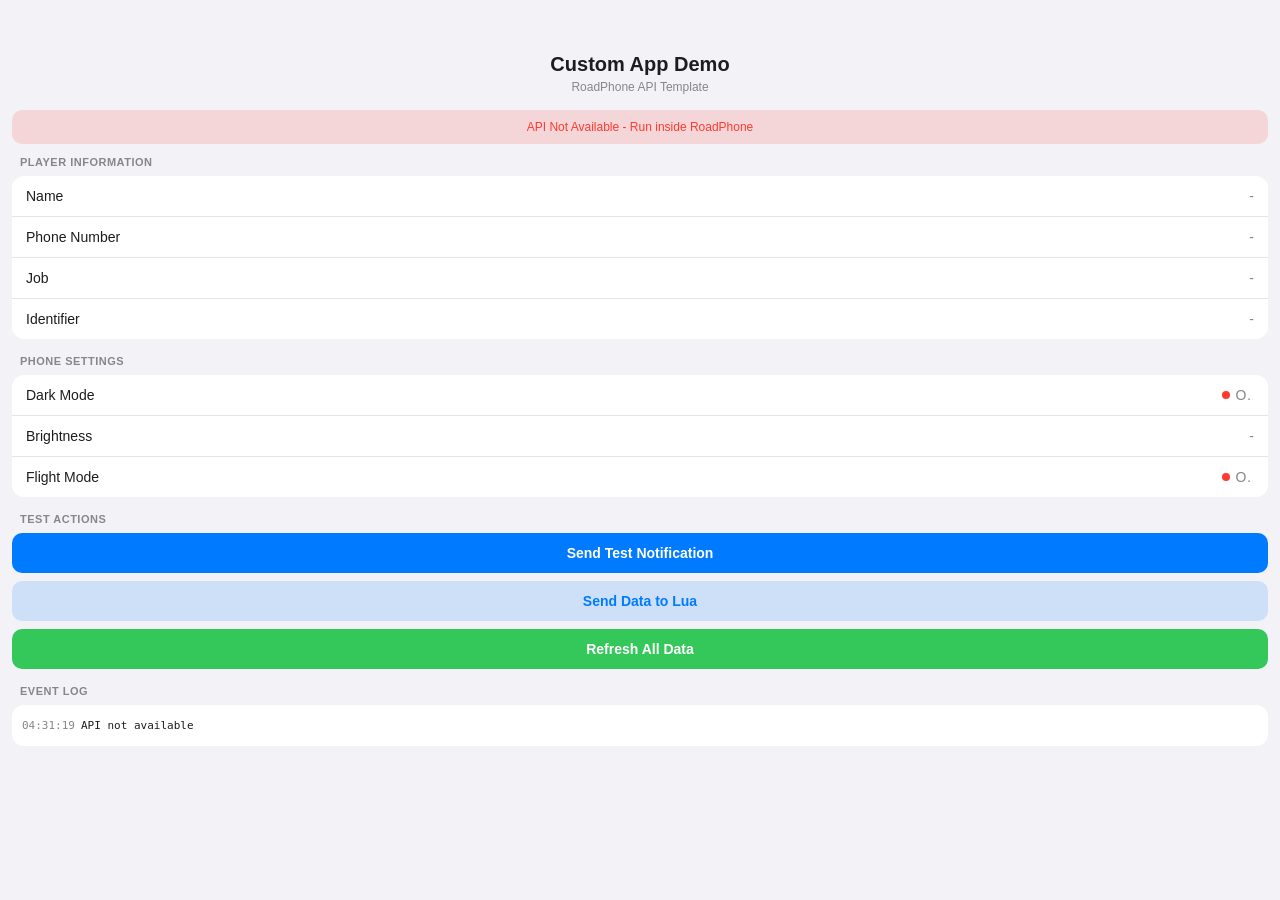
==== html/index.html @ e62fda4e "new version" ====
<!DOCTYPE html>
<html>
<head>
  <meta charset="UTF-8">
  <meta name="viewport" content="width=device-width, initial-scale=1.0, user-scalable=no">
  <title>RoadPhone Custom App Demo</title>
  <style>
    * {
      margin: 0;
      padding: 0;
      box-sizing: border-box;
    }

    html, body {
      width: 100%;
      height: 100%;
      overflow: hidden;
    }

    /* Hide scrollbar but keep scrolling */
    ::-webkit-scrollbar {
      display: none;
    }

    * {
      -ms-overflow-style: none;
      scrollbar-width: none;
    }

    body {
      font-family: -apple-system, BlinkMacSystemFont, 'SF Pro', 'Segoe UI', sans-serif;
      transition: background-color 0.3s, color 0.3s;
      font-size: 14px;
    }

    body.dark {
      background-color: #000000;
      color: #ffffff;
    }

    body.light {
      background-color: #f2f2f7;
      color: #1d1d1f;
    }

    .app-container {
      width: 100%;
      height: 100%;
      padding: 12px;
      padding-top: 45px;
      overflow-y: auto;
    }

    /* Header */
    .header {
      text-align: center;
      padding: 8px 0 16px;
    }

    .header-title {
      font-size: 20px;
      font-weight: 700;
    }

    .header-subtitle {
      font-size: 12px;
      color: #86868b;
      margin-top: 4px;
    }

    /* Section */
    .section {
      margin-bottom: 16px;
    }

    .section-title {
      font-size: 11px;
      font-weight: 600;
      color: #86868b;
      text-transform: uppercase;
      letter-spacing: 0.5px;
      margin-bottom: 8px;
      padding-left: 8px;
    }

    /* Card Group */
    .card-group {
      border-radius: 12px;
      overflow: hidden;
    }

    body.light .card-group {
      background: #ffffff;
    }

    body.dark .card-group {
      background: rgba(255, 255, 255, 0.08);
    }

    /* Card */
    .card {
      padding: 12px 14px;
      display: flex;
      justify-content: space-between;
      align-items: center;
    }

    .card:not(:last-child) {
      border-bottom: 0.5px solid rgba(0, 0, 0, 0.1);
    }

    body.dark .card:not(:last-child) {
      border-bottom-color: rgba(255, 255, 255, 0.1);
    }

    .card-label {
      font-size: 14px;
      font-weight: 500;
    }

    .card-value {
      font-size: 14px;
      color: #86868b;
      text-align: right;
      max-width: 55%;
      overflow: hidden;
      text-overflow: ellipsis;
      white-space: nowrap;
    }

    /* Status Indicator */
    .status-indicator {
      display: flex;
      align-items: center;
      gap: 6px;
    }

    .status-dot {
      width: 8px;
      height: 8px;
      border-radius: 50%;
    }

    .status-dot.active {
      background: #34c759;
    }

    .status-dot.inactive {
      background: #ff3b30;
    }

    /* Button */
    .button {
      width: 100%;
      padding: 12px;
      border: none;
      border-radius: 10px;
      font-size: 14px;
      font-weight: 600;
      font-family: inherit;
      cursor: pointer;
      transition: transform 0.1s, opacity 0.1s;
    }

    .button:active {
      transform: scale(0.98);
      opacity: 0.8;
    }

    .button-primary {
      background: #007aff;
      color: #ffffff;
    }

    body.dark .button-primary {
      background: #0a84ff;
    }

    .button-secondary {
      background: rgba(0, 122, 255, 0.15);
      color: #007aff;
    }

    body.dark .button-secondary {
      background: rgba(10, 132, 255, 0.2);
      color: #0a84ff;
    }

    .button-success {
      background: #34c759;
      color: #ffffff;
    }

    body.dark .button-success {
      background: #30d158;
    }

    .button-group {
      display: flex;
      flex-direction: column;
      gap: 8px;
    }

    /* Event Log */
    .event-log {
      border-radius: 12px;
      padding: 10px;
      font-family: 'SF Mono', 'Menlo', monospace;
      font-size: 11px;
      max-height: 120px;
      overflow-y: auto;
    }

    body.light .event-log {
      background: #ffffff;
    }

    body.dark .event-log {
      background: rgba(255, 255, 255, 0.08);
    }

    .event-log-item {
      padding: 4px 0;
      border-bottom: 0.5px solid rgba(128, 128, 128, 0.2);
    }

    .event-log-item:last-child {
      border-bottom: none;
    }

    .event-log-time {
      color: #86868b;
      margin-right: 6px;
    }

    .event-log-empty {
      color: #86868b;
      text-align: center;
      padding: 10px;
    }

    /* API Status Banner */
    .api-banner {
      padding: 10px;
      border-radius: 10px;
      text-align: center;
      font-size: 12px;
      font-weight: 500;
      margin-bottom: 12px;
    }

    .api-banner.connected {
      background: rgba(52, 199, 89, 0.15);
      color: #34c759;
    }

    .api-banner.disconnected {
      background: rgba(255, 59, 48, 0.15);
      color: #ff3b30;
    }

    body.dark .api-banner.connected {
      background: rgba(48, 209, 88, 0.2);
      color: #30d158;
    }

    body.dark .api-banner.disconnected {
      background: rgba(255, 69, 58, 0.2);
      color: #ff453a;
    }
  </style>
</head>
<body class="light">
  <div class="app-container">
    <!-- Header -->
    <div class="header">
      <div class="header-title">Custom App Demo</div>
      <div class="header-subtitle">RoadPhone API Template</div>
    </div>

    <!-- API Status -->
    <div class="api-banner disconnected" id="apiBanner">
      API Not Available
    </div>

    <!-- Player Info Section -->
    <div class="section">
      <div class="section-title">Player Information</div>
      <div class="card-group">
        <div class="card">
          <span class="card-label">Name</span>
          <span class="card-value" id="playerName">-</span>
        </div>
        <div class="card">
          <span class="card-label">Phone Number</span>
          <span class="card-value" id="phoneNumber">-</span>
        </div>
        <div class="card">
          <span class="card-label">Job</span>
          <span class="card-value" id="job">-</span>
        </div>
        <div class="card">
          <span class="card-label">Identifier</span>
          <span class="card-value" id="identifier">-</span>
        </div>
      </div>
    </div>

    <!-- Settings Section -->
    <div class="section">
      <div class="section-title">Phone Settings</div>
      <div class="card-group">
        <div class="card">
          <span class="card-label">Dark Mode</span>
          <div class="status-indicator">
            <span class="status-dot inactive" id="darkModeDot"></span>
            <span class="card-value" id="darkMode">Off</span>
          </div>
        </div>
        <div class="card">
          <span class="card-label">Brightness</span>
          <span class="card-value" id="brightness">-</span>
        </div>
        <div class="card">
          <span class="card-label">Flight Mode</span>
          <div class="status-indicator">
            <span class="status-dot inactive" id="flightModeDot"></span>
            <span class="card-value" id="flightMode">Off</span>
          </div>
        </div>
      </div>
    </div>

    <!-- Actions Section -->
    <div class="section">
      <div class="section-title">Test Actions</div>
      <div class="button-group">
        <button class="button button-primary" onclick="sendNotification()">
          Send Test Notification
        </button>
        <button class="button button-secondary" onclick="postToLua()">
          Send Data to Lua
        </button>
        <button class="button button-success" onclick="refreshData()">
          Refresh All Data
        </button>
      </div>
    </div>

    <!-- Event Log Section -->
    <div class="section">
      <div class="section-title">Event Log</div>
      <div class="event-log" id="eventLog">
        <div class="event-log-empty">No events yet...</div>
      </div>
    </div>
  </div>

  <script>
    // Access the RoadPhone API from parent window (we're in an iframe)
    const roadphone = window.parent.roadphone

    // Event log
    const events = []

    function logEvent(message) {
      const now = new Date()
      const time = now.toLocaleTimeString('de-DE', { hour: '2-digit', minute: '2-digit', second: '2-digit' })
      events.unshift({ time, message })

      // Keep only last 20 events
      if (events.length > 20) events.pop()

      updateEventLog()
    }

    function updateEventLog() {
      const logEl = document.getElementById('eventLog')

      if (events.length === 0) {
        logEl.innerHTML = '<div class="event-log-empty">No events yet...</div>'
        return
      }

      logEl.innerHTML = events.map(e =>
        `<div class="event-log-item"><span class="event-log-time">${e.time}</span>${e.message}</div>`
      ).join('')
    }

    // Initialize the app
    function init() {
      if (!roadphone) {
        console.error('RoadPhone API not available')
        document.getElementById('apiBanner').textContent = 'API Not Available - Run inside RoadPhone'
        document.getElementById('apiBanner').classList.remove('connected')
        document.getElementById('apiBanner').classList.add('disconnected')
        logEvent('API not available')
        return
      }

      // API connected
      document.getElementById('apiBanner').textContent = 'API Connected (v' + roadphone.version + ')'
      document.getElementById('apiBanner').classList.remove('disconnected')
      document.getElementById('apiBanner').classList.add('connected')
      logEvent('API connected')

      // Load initial data
      refreshData()

      // Subscribe to events
      roadphone.on('darkModeChanged', (isDark) => {
        logEvent('darkModeChanged: ' + isDark)
        applyTheme(isDark)
        updateDarkModeDisplay(isDark)
      })

      roadphone.on('brightnessChanged', (brightness) => {
        logEvent('brightnessChanged: ' + brightness + '%')
        document.getElementById('brightness').textContent = brightness + '%'
      })

      roadphone.on('flightModeChanged', (isEnabled) => {
        logEvent('flightModeChanged: ' + isEnabled)
        updateFlightModeDisplay(isEnabled)
      })

      roadphone.on('phoneOpened', () => {
        logEvent('phoneOpened')
      })

      roadphone.on('phoneClosed', () => {
        logEvent('phoneClosed')
      })

      logEvent('Event listeners registered')
    }

    // Refresh all data from API
    function refreshData() {
      if (!roadphone) return

      // Player info
      document.getElementById('playerName').textContent = roadphone.getPlayerName() || 'Unknown'
      document.getElementById('phoneNumber').textContent = roadphone.getPhoneNumber() || 'Unknown'
      document.getElementById('job').textContent = roadphone.getJob() || 'Unemployed'
      document.getElementById('identifier').textContent = roadphone.getIdentifier() || 'Unknown'

      // Settings
      const isDark = roadphone.isDarkMode()
      applyTheme(isDark)
      updateDarkModeDisplay(isDark)

      document.getElementById('brightness').textContent = roadphone.getBrightness() + '%'

      updateFlightModeDisplay(roadphone.isFlightMode())

      logEvent('Data refreshed')
    }

    // Apply theme
    function applyTheme(isDark) {
      document.body.classList.remove('dark', 'light')
      document.body.classList.add(isDark ? 'dark' : 'light')
    }

    // Update dark mode display
    function updateDarkModeDisplay(isDark) {
      document.getElementById('darkMode').textContent = isDark ? 'On' : 'Off'
      const dot = document.getElementById('darkModeDot')
      dot.classList.remove('active', 'inactive')
      dot.classList.add(isDark ? 'active' : 'inactive')
    }

    // Update flight mode display
    function updateFlightModeDisplay(isEnabled) {
      document.getElementById('flightMode').textContent = isEnabled ? 'On' : 'Off'
      const dot = document.getElementById('flightModeDot')
      dot.classList.remove('active', 'inactive')
      dot.classList.add(isEnabled ? 'active' : 'inactive')
    }

    // Send test notification
    function sendNotification() {
      if (!roadphone) {
        alert('API not available')
        return
      }

      roadphone.showNotification({
        appTitle: 'Custom App Demo',
        title: 'Test Notification',
        message: 'This notification was sent from the Custom App Demo!'
      })

      logEvent('Notification sent')
    }

    // Post data to Lua backend
    function postToLua() {
      if (!roadphone) {
        alert('API not available')
        return
      }

      roadphone.post('customAppDemo', {
        action: 'test',
        timestamp: Date.now(),
        message: 'Hello from Custom App Demo!'
      })

      logEvent('Data posted to Lua')
    }

    // Initialize when DOM is ready
    if (document.readyState === 'loading') {
      document.addEventListener('DOMContentLoaded', init)
    } else {
      init()
    }
  </script>
</body>
</html>
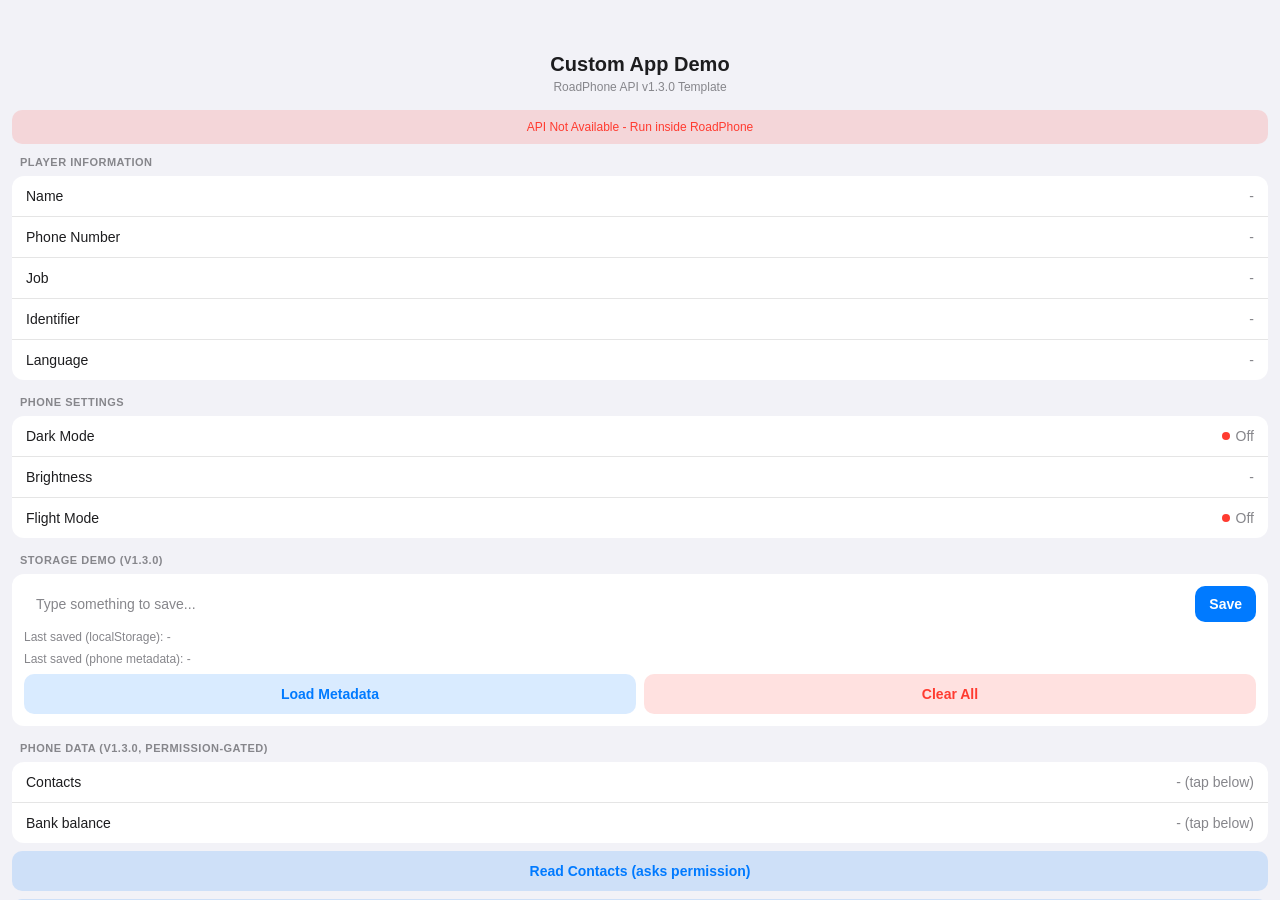
==== commit 3461adb4: "Update README.md and fxmanifest.lua for v1.3.0; enhance index.html with new features and styling" ====
--- a/html/index.html
+++ b/html/index.html
@@ -103,6 +103,7 @@
       display: flex;
       justify-content: space-between;
       align-items: center;
+      gap: 8px;
     }
 
     .card:not(:last-child) {
@@ -116,13 +117,14 @@
     .card-label {
       font-size: 14px;
       font-weight: 500;
+      flex-shrink: 0;
     }
 
     .card-value {
       font-size: 14px;
       color: #86868b;
       text-align: right;
-      max-width: 55%;
+      max-width: 60%;
       overflow: hidden;
       text-overflow: ellipsis;
       white-space: nowrap;
@@ -147,6 +149,31 @@
 
     .status-dot.inactive {
       background: #ff3b30;
+    }
+
+    /* Inputs */
+    .text-input {
+      width: 100%;
+      padding: 10px 12px;
+      border: none;
+      border-radius: 10px;
+      font-size: 14px;
+      font-family: inherit;
+      outline: none;
+    }
+
+    body.light .text-input {
+      background: #ffffff;
+      color: #1d1d1f;
+    }
+
+    body.dark .text-input {
+      background: rgba(255, 255, 255, 0.08);
+      color: #ffffff;
+    }
+
+    .text-input::placeholder {
+      color: #86868b;
     }
 
     /* Button */
@@ -167,6 +194,11 @@
       opacity: 0.8;
     }
 
+    .button:disabled {
+      opacity: 0.4;
+      cursor: not-allowed;
+    }
+
     .button-primary {
       background: #007aff;
       color: #ffffff;
@@ -193,12 +225,31 @@
 
     body.dark .button-success {
       background: #30d158;
+    }
+
+    .button-danger {
+      background: rgba(255, 59, 48, 0.15);
+      color: #ff3b30;
+    }
+
+    body.dark .button-danger {
+      background: rgba(255, 69, 58, 0.2);
+      color: #ff453a;
     }
 
     .button-group {
       display: flex;
       flex-direction: column;
       gap: 8px;
+    }
+
+    .button-row {
+      display: flex;
+      gap: 8px;
+    }
+
+    .button-row .button {
+      flex: 1;
     }
 
     /* Event Log */
@@ -207,7 +258,7 @@
       padding: 10px;
       font-family: 'SF Mono', 'Menlo', monospace;
       font-size: 11px;
-      max-height: 120px;
+      max-height: 140px;
       overflow-y: auto;
     }
 
@@ -222,6 +273,7 @@
     .event-log-item {
       padding: 4px 0;
       border-bottom: 0.5px solid rgba(128, 128, 128, 0.2);
+      word-break: break-word;
     }
 
     .event-log-item:last-child {
@@ -259,6 +311,11 @@
       color: #ff3b30;
     }
 
+    .api-banner.warning {
+      background: rgba(255, 149, 0, 0.15);
+      color: #ff9500;
+    }
+
     body.dark .api-banner.connected {
       background: rgba(48, 209, 88, 0.2);
       color: #30d158;
@@ -267,6 +324,50 @@
     body.dark .api-banner.disconnected {
       background: rgba(255, 69, 58, 0.2);
       color: #ff453a;
+    }
+
+    body.dark .api-banner.warning {
+      background: rgba(255, 159, 10, 0.2);
+      color: #ff9f0a;
+    }
+
+    .input-row {
+      display: flex;
+      gap: 8px;
+    }
+
+    .input-row .text-input {
+      flex: 1;
+    }
+
+    .input-row .button {
+      width: auto;
+      padding: 10px 14px;
+    }
+
+    .contacts-list {
+      max-height: 140px;
+      overflow-y: auto;
+    }
+
+    .contact-item {
+      padding: 8px 14px;
+      display: flex;
+      justify-content: space-between;
+      gap: 8px;
+    }
+
+    .contact-item:not(:last-child) {
+      border-bottom: 0.5px solid rgba(128, 128, 128, 0.15);
+    }
+
+    .contact-name {
+      font-weight: 500;
+    }
+
+    .contact-number {
+      color: #86868b;
+      font-size: 12px;
     }
   </style>
 </head>
@@ -275,7 +376,7 @@
     <!-- Header -->
     <div class="header">
       <div class="header-title">Custom App Demo</div>
-      <div class="header-subtitle">RoadPhone API Template</div>
+      <div class="header-subtitle">RoadPhone API v1.3.0 Template</div>
     </div>
 
     <!-- API Status -->
@@ -302,6 +403,10 @@
         <div class="card">
           <span class="card-label">Identifier</span>
           <span class="card-value" id="identifier">-</span>
+        </div>
+        <div class="card">
+          <span class="card-label">Language</span>
+          <span class="card-value" id="language">-</span>
         </div>
       </div>
     </div>
@@ -328,6 +433,62 @@
             <span class="card-value" id="flightMode">Off</span>
           </div>
         </div>
+      </div>
+    </div>
+
+    <!-- Storage Section (1.3.0) -->
+    <div class="section">
+      <div class="section-title">Storage Demo (v1.3.0)</div>
+      <div class="card-group" style="padding: 12px;">
+        <div style="display: flex; flex-direction: column; gap: 8px;">
+          <div class="input-row">
+            <input
+              type="text"
+              class="text-input"
+              id="storageInput"
+              placeholder="Type something to save..."
+            >
+            <button class="button button-primary" onclick="saveToStorage()">Save</button>
+          </div>
+          <div style="font-size: 12px; color: #86868b; text-align: left;">
+            Last saved (localStorage): <span id="storageValue">-</span>
+          </div>
+          <div style="font-size: 12px; color: #86868b; text-align: left;">
+            Last saved (phone metadata): <span id="metadataValue">-</span>
+          </div>
+          <div class="button-row">
+            <button class="button button-secondary" onclick="loadFromMetadata()">
+              Load Metadata
+            </button>
+            <button class="button button-danger" onclick="clearStorage()">Clear All</button>
+          </div>
+        </div>
+      </div>
+    </div>
+
+    <!-- Permission-gated Data (1.3.0) -->
+    <div class="section">
+      <div class="section-title">Phone Data (v1.3.0, permission-gated)</div>
+      <div class="card-group">
+        <div class="card">
+          <span class="card-label">Contacts</span>
+          <span class="card-value" id="contactsCount">- (tap below)</span>
+        </div>
+        <div class="card">
+          <span class="card-label">Bank balance</span>
+          <span class="card-value" id="bankBalance">- (tap below)</span>
+        </div>
+      </div>
+      <div class="button-group" style="margin-top: 8px;">
+        <button class="button button-secondary" onclick="loadContacts()">
+          Read Contacts (asks permission)
+        </button>
+        <button class="button button-secondary" onclick="loadBalance()">
+          Read Bank Balance (asks permission)
+        </button>
+      </div>
+      <div id="contactsListContainer" class="card-group" style="margin-top: 8px; display: none;">
+        <div class="contacts-list" id="contactsList"></div>
       </div>
     </div>
 
@@ -360,54 +521,78 @@
     // Access the RoadPhone API from parent window (we're in an iframe)
     const roadphone = window.parent.roadphone
 
-    // Event log
+    // App identity — used as storage namespace and shown in permission prompts.
+    // Pick something stable and unique to your app.
+    const APP_NAMESPACE = 'demo-template'
+    const APP_NAME = 'Custom App Demo'
+
     const events = []
 
     function logEvent(message) {
       const now = new Date()
-      const time = now.toLocaleTimeString('de-DE', { hour: '2-digit', minute: '2-digit', second: '2-digit' })
+      const time = now.toLocaleTimeString([], {
+        hour: '2-digit', minute: '2-digit', second: '2-digit',
+      })
       events.unshift({ time, message })
-
-      // Keep only last 20 events
-      if (events.length > 20) events.pop()
-
+      if (events.length > 30) events.pop()
       updateEventLog()
     }
 
     function updateEventLog() {
       const logEl = document.getElementById('eventLog')
-
       if (events.length === 0) {
         logEl.innerHTML = '<div class="event-log-empty">No events yet...</div>'
         return
       }
-
-      logEl.innerHTML = events.map(e =>
+      logEl.innerHTML = events.map((e) =>
         `<div class="event-log-item"><span class="event-log-time">${e.time}</span>${e.message}</div>`
       ).join('')
     }
 
-    // Initialize the app
+    function setBanner(state, text) {
+      const banner = document.getElementById('apiBanner')
+      banner.classList.remove('connected', 'disconnected', 'warning')
+      banner.classList.add(state)
+      banner.textContent = text
+    }
+
+    // ─── Initialization ──────────────────────────────────────────────────────
     function init() {
       if (!roadphone) {
-        console.error('RoadPhone API not available')
-        document.getElementById('apiBanner').textContent = 'API Not Available - Run inside RoadPhone'
-        document.getElementById('apiBanner').classList.remove('connected')
-        document.getElementById('apiBanner').classList.add('disconnected')
+        setBanner('disconnected', 'API Not Available - Run inside RoadPhone')
         logEvent('API not available')
         return
       }
 
-      // API connected
-      document.getElementById('apiBanner').textContent = 'API Connected (v' + roadphone.version + ')'
-      document.getElementById('apiBanner').classList.remove('disconnected')
-      document.getElementById('apiBanner').classList.add('connected')
-      logEvent('API connected')
-
-      // Load initial data
+      // 1. Version gate (1.3.0+) — fail loudly on older Phones
+      try {
+        roadphone.minVersion('1.3.0')
+      } catch (e) {
+        setBanner('warning', 'Phone API too old: ' + roadphone.version + ' (need 1.3.0+)')
+        logEvent('minVersion failed: ' + e.message)
+        return
+      }
+
+      // 2. Identity — required before storage/permissions
+      roadphone.app.setName(APP_NAME)
+      roadphone.app.setNamespace(APP_NAMESPACE)
+
+      setBanner('connected', 'API Connected · v' + roadphone.version + ' · ns="'
+        + roadphone.app.getNamespace() + '"')
+      logEvent('API connected (v' + roadphone.version + ')')
+
+      // 3. Restore saved state from localStorage backend
+      const savedText = roadphone.storage.get('lastInput')
+      if (savedText) {
+        document.getElementById('storageInput').value = savedText
+        document.getElementById('storageValue').textContent = savedText
+        logEvent('Restored from storage: "' + savedText + '"')
+      }
+
+      // 4. Initial data render
       refreshData()
 
-      // Subscribe to events
+      // 5. Subscribe to events — including new lifecycle events from 1.3.0
       roadphone.on('darkModeChanged', (isDark) => {
         logEvent('darkModeChanged: ' + isDark)
         applyTheme(isDark)
@@ -424,92 +609,193 @@
         updateFlightModeDisplay(isEnabled)
       })
 
-      roadphone.on('phoneOpened', () => {
-        logEvent('phoneOpened')
-      })
-
-      roadphone.on('phoneClosed', () => {
-        logEvent('phoneClosed')
-      })
-
-      logEvent('Event listeners registered')
-    }
-
-    // Refresh all data from API
+      roadphone.on('phoneOpened', () => logEvent('phoneOpened'))
+      roadphone.on('phoneClosed', () => logEvent('phoneClosed'))
+
+      // ─── 1.3.0 lifecycle events ──────────────────────────────────────────
+      roadphone.on('languageChanged', (lang) => {
+        logEvent('languageChanged: ' + lang)
+        document.getElementById('language').textContent = lang
+      })
+
+      roadphone.on('appOpened', ({ app, path }) => {
+        logEvent('appOpened: ' + app + ' (' + path + ')')
+      })
+
+      roadphone.on('appClosed', ({ app }) => {
+        logEvent('appClosed: ' + app)
+      })
+
+      roadphone.on('incomingCall', ({ number, isAnonym }) => {
+        logEvent('incomingCall: ' + (isAnonym ? '<anonymous>' : number))
+      })
+
+      roadphone.on('callEnded', ({ number }) => {
+        logEvent('callEnded: ' + (number || 'n/a'))
+      })
+
+      roadphone.on('notificationReceived', (notif) => {
+        logEvent('notificationReceived: [' + notif.appTitle + '] ' + notif.title)
+      })
+
+      logEvent('Event listeners registered (' + Object.keys(roadphone.features).length
+        + ' features available)')
+    }
+
+    // ─── Data refresh ────────────────────────────────────────────────────────
     function refreshData() {
       if (!roadphone) return
 
-      // Player info
       document.getElementById('playerName').textContent = roadphone.getPlayerName() || 'Unknown'
       document.getElementById('phoneNumber').textContent = roadphone.getPhoneNumber() || 'Unknown'
       document.getElementById('job').textContent = roadphone.getJob() || 'Unemployed'
       document.getElementById('identifier').textContent = roadphone.getIdentifier() || 'Unknown'
-
-      // Settings
+      document.getElementById('language').textContent = roadphone.getLanguage() || 'en_US'
+
       const isDark = roadphone.isDarkMode()
       applyTheme(isDark)
       updateDarkModeDisplay(isDark)
 
       document.getElementById('brightness').textContent = roadphone.getBrightness() + '%'
-
       updateFlightModeDisplay(roadphone.isFlightMode())
 
       logEvent('Data refreshed')
     }
 
-    // Apply theme
     function applyTheme(isDark) {
       document.body.classList.remove('dark', 'light')
       document.body.classList.add(isDark ? 'dark' : 'light')
     }
 
-    // Update dark mode display
     function updateDarkModeDisplay(isDark) {
       document.getElementById('darkMode').textContent = isDark ? 'On' : 'Off'
       const dot = document.getElementById('darkModeDot')
-      dot.classList.remove('active', 'inactive')
-      dot.classList.add(isDark ? 'active' : 'inactive')
-    }
-
-    // Update flight mode display
+      dot.classList.toggle('active', isDark)
+      dot.classList.toggle('inactive', !isDark)
+    }
+
     function updateFlightModeDisplay(isEnabled) {
       document.getElementById('flightMode').textContent = isEnabled ? 'On' : 'Off'
       const dot = document.getElementById('flightModeDot')
-      dot.classList.remove('active', 'inactive')
-      dot.classList.add(isEnabled ? 'active' : 'inactive')
-    }
-
-    // Send test notification
+      dot.classList.toggle('active', isEnabled)
+      dot.classList.toggle('inactive', !isEnabled)
+    }
+
+    // ─── Storage demo (1.3.0) ────────────────────────────────────────────────
+    async function saveToStorage() {
+      if (!roadphone) return
+      const text = document.getElementById('storageInput').value.trim()
+      if (!text) return
+
+      // 1. Sync localStorage backend
+      roadphone.storage.set('lastInput', text)
+      document.getElementById('storageValue').textContent = text
+      logEvent('storage.set("lastInput", ...)')
+
+      // 2. Async metadata backend (will prompt for permission on first call)
+      try {
+        await roadphone.storage.metadata.set('lastInput', text)
+        document.getElementById('metadataValue').textContent = text
+        logEvent('storage.metadata.set("lastInput", ...) ✓')
+      } catch (e) {
+        logEvent('storage.metadata.set denied: ' + e.message)
+      }
+    }
+
+    async function loadFromMetadata() {
+      if (!roadphone) return
+      try {
+        const value = await roadphone.storage.metadata.get('lastInput')
+        document.getElementById('metadataValue').textContent = value || '(empty)'
+        logEvent('storage.metadata.get → ' + (value || '(empty)'))
+      } catch (e) {
+        logEvent('storage.metadata.get denied: ' + e.message)
+      }
+    }
+
+    function clearStorage() {
+      if (!roadphone) return
+      roadphone.storage.clear()
+      document.getElementById('storageInput').value = ''
+      document.getElementById('storageValue').textContent = '-'
+      logEvent('storage.clear() — wiped namespace "' + APP_NAMESPACE + '"')
+    }
+
+    // ─── Permission-gated reads (1.3.0) ──────────────────────────────────────
+    async function loadContacts() {
+      if (!roadphone) return
+      try {
+        const contacts = await roadphone.contacts.list()
+        document.getElementById('contactsCount').textContent = contacts.length + ' contacts'
+        logEvent('contacts.list() → ' + contacts.length + ' contacts')
+
+        const listEl = document.getElementById('contactsList')
+        const containerEl = document.getElementById('contactsListContainer')
+        if (contacts.length === 0) {
+          containerEl.style.display = 'none'
+          return
+        }
+        listEl.innerHTML = contacts.slice(0, 20).map((c) => `
+          <div class="contact-item">
+            <span class="contact-name">${escapeHtml((c.firstname || '') + ' ' + (c.lastname || ''))}</span>
+            <span class="contact-number">${escapeHtml(c.number || '')}</span>
+          </div>
+        `).join('')
+        containerEl.style.display = 'block'
+      } catch (e) {
+        logEvent('contacts.list denied: ' + e.message)
+      }
+    }
+
+    async function loadBalance() {
+      if (!roadphone) return
+      try {
+        const balance = await roadphone.bank.getBalance()
+        document.getElementById('bankBalance').textContent = '$' + balance.toLocaleString()
+        logEvent('bank.getBalance() → $' + balance)
+      } catch (e) {
+        logEvent('bank.getBalance denied: ' + e.message)
+      }
+    }
+
+    function escapeHtml(s) {
+      return String(s)
+        .replace(/&/g, '&amp;')
+        .replace(/</g, '&lt;')
+        .replace(/>/g, '&gt;')
+        .replace(/"/g, '&quot;')
+    }
+
+    // ─── Misc actions ────────────────────────────────────────────────────────
     function sendNotification() {
-      if (!roadphone) {
-        alert('API not available')
-        return
-      }
-
+      if (!roadphone) return
       roadphone.showNotification({
-        appTitle: 'Custom App Demo',
+        appTitle: APP_NAME,
         title: 'Test Notification',
-        message: 'This notification was sent from the Custom App Demo!'
-      })
-
+        message: 'Sent from the Custom App Demo!',
+      })
       logEvent('Notification sent')
     }
 
-    // Post data to Lua backend
     function postToLua() {
-      if (!roadphone) {
-        alert('API not available')
-        return
-      }
-
+      if (!roadphone) return
       roadphone.post('customAppDemo', {
         action: 'test',
         timestamp: Date.now(),
-        message: 'Hello from Custom App Demo!'
-      })
-
+        message: 'Hello from Custom App Demo!',
+      })
       logEvent('Data posted to Lua')
     }
+
+    // Expose handlers for inline onclick
+    window.saveToStorage = saveToStorage
+    window.loadFromMetadata = loadFromMetadata
+    window.clearStorage = clearStorage
+    window.loadContacts = loadContacts
+    window.loadBalance = loadBalance
+    window.sendNotification = sendNotification
+    window.postToLua = postToLua
+    window.refreshData = refreshData
 
     // Initialize when DOM is ready
     if (document.readyState === 'loading') {
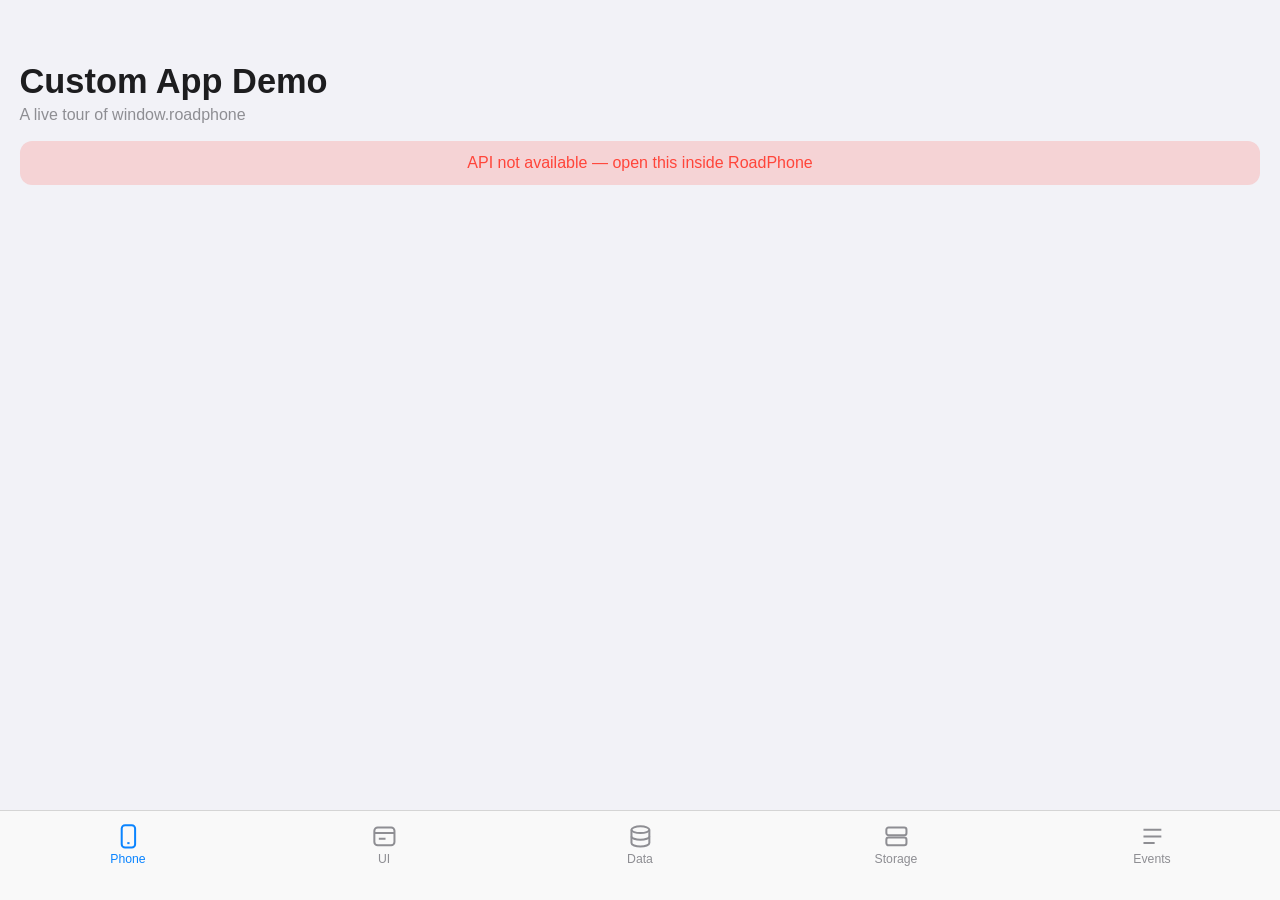
==== commit 25d158e1: "feat: rebuild the demo as a runnable tour of API v1.3.0 The template covered the getters, storage an" ====
--- a/html/index.html
+++ b/html/index.html
@@ -4,805 +4,11 @@
   <meta charset="UTF-8">
   <meta name="viewport" content="width=device-width, initial-scale=1.0, user-scalable=no">
   <title>RoadPhone Custom App Demo</title>
-  <style>
-    * {
-      margin: 0;
-      padding: 0;
-      box-sizing: border-box;
-    }
-
-    html, body {
-      width: 100%;
-      height: 100%;
-      overflow: hidden;
-    }
-
-    /* Hide scrollbar but keep scrolling */
-    ::-webkit-scrollbar {
-      display: none;
-    }
-
-    * {
-      -ms-overflow-style: none;
-      scrollbar-width: none;
-    }
-
-    body {
-      font-family: -apple-system, BlinkMacSystemFont, 'SF Pro', 'Segoe UI', sans-serif;
-      transition: background-color 0.3s, color 0.3s;
-      font-size: 14px;
-    }
-
-    body.dark {
-      background-color: #000000;
-      color: #ffffff;
-    }
-
-    body.light {
-      background-color: #f2f2f7;
-      color: #1d1d1f;
-    }
-
-    .app-container {
-      width: 100%;
-      height: 100%;
-      padding: 12px;
-      padding-top: 45px;
-      overflow-y: auto;
-    }
-
-    /* Header */
-    .header {
-      text-align: center;
-      padding: 8px 0 16px;
-    }
-
-    .header-title {
-      font-size: 20px;
-      font-weight: 700;
-    }
-
-    .header-subtitle {
-      font-size: 12px;
-      color: #86868b;
-      margin-top: 4px;
-    }
-
-    /* Section */
-    .section {
-      margin-bottom: 16px;
-    }
-
-    .section-title {
-      font-size: 11px;
-      font-weight: 600;
-      color: #86868b;
-      text-transform: uppercase;
-      letter-spacing: 0.5px;
-      margin-bottom: 8px;
-      padding-left: 8px;
-    }
-
-    /* Card Group */
-    .card-group {
-      border-radius: 12px;
-      overflow: hidden;
-    }
-
-    body.light .card-group {
-      background: #ffffff;
-    }
-
-    body.dark .card-group {
-      background: rgba(255, 255, 255, 0.08);
-    }
-
-    /* Card */
-    .card {
-      padding: 12px 14px;
-      display: flex;
-      justify-content: space-between;
-      align-items: center;
-      gap: 8px;
-    }
-
-    .card:not(:last-child) {
-      border-bottom: 0.5px solid rgba(0, 0, 0, 0.1);
-    }
-
-    body.dark .card:not(:last-child) {
-      border-bottom-color: rgba(255, 255, 255, 0.1);
-    }
-
-    .card-label {
-      font-size: 14px;
-      font-weight: 500;
-      flex-shrink: 0;
-    }
-
-    .card-value {
-      font-size: 14px;
-      color: #86868b;
-      text-align: right;
-      max-width: 60%;
-      overflow: hidden;
-      text-overflow: ellipsis;
-      white-space: nowrap;
-    }
-
-    /* Status Indicator */
-    .status-indicator {
-      display: flex;
-      align-items: center;
-      gap: 6px;
-    }
-
-    .status-dot {
-      width: 8px;
-      height: 8px;
-      border-radius: 50%;
-    }
-
-    .status-dot.active {
-      background: #34c759;
-    }
-
-    .status-dot.inactive {
-      background: #ff3b30;
-    }
-
-    /* Inputs */
-    .text-input {
-      width: 100%;
-      padding: 10px 12px;
-      border: none;
-      border-radius: 10px;
-      font-size: 14px;
-      font-family: inherit;
-      outline: none;
-    }
-
-    body.light .text-input {
-      background: #ffffff;
-      color: #1d1d1f;
-    }
-
-    body.dark .text-input {
-      background: rgba(255, 255, 255, 0.08);
-      color: #ffffff;
-    }
-
-    .text-input::placeholder {
-      color: #86868b;
-    }
-
-    /* Button */
-    .button {
-      width: 100%;
-      padding: 12px;
-      border: none;
-      border-radius: 10px;
-      font-size: 14px;
-      font-weight: 600;
-      font-family: inherit;
-      cursor: pointer;
-      transition: transform 0.1s, opacity 0.1s;
-    }
-
-    .button:active {
-      transform: scale(0.98);
-      opacity: 0.8;
-    }
-
-    .button:disabled {
-      opacity: 0.4;
-      cursor: not-allowed;
-    }
-
-    .button-primary {
-      background: #007aff;
-      color: #ffffff;
-    }
-
-    body.dark .button-primary {
-      background: #0a84ff;
-    }
-
-    .button-secondary {
-      background: rgba(0, 122, 255, 0.15);
-      color: #007aff;
-    }
-
-    body.dark .button-secondary {
-      background: rgba(10, 132, 255, 0.2);
-      color: #0a84ff;
-    }
-
-    .button-success {
-      background: #34c759;
-      color: #ffffff;
-    }
-
-    body.dark .button-success {
-      background: #30d158;
-    }
-
-    .button-danger {
-      background: rgba(255, 59, 48, 0.15);
-      color: #ff3b30;
-    }
-
-    body.dark .button-danger {
-      background: rgba(255, 69, 58, 0.2);
-      color: #ff453a;
-    }
-
-    .button-group {
-      display: flex;
-      flex-direction: column;
-      gap: 8px;
-    }
-
-    .button-row {
-      display: flex;
-      gap: 8px;
-    }
-
-    .button-row .button {
-      flex: 1;
-    }
-
-    /* Event Log */
-    .event-log {
-      border-radius: 12px;
-      padding: 10px;
-      font-family: 'SF Mono', 'Menlo', monospace;
-      font-size: 11px;
-      max-height: 140px;
-      overflow-y: auto;
-    }
-
-    body.light .event-log {
-      background: #ffffff;
-    }
-
-    body.dark .event-log {
-      background: rgba(255, 255, 255, 0.08);
-    }
-
-    .event-log-item {
-      padding: 4px 0;
-      border-bottom: 0.5px solid rgba(128, 128, 128, 0.2);
-      word-break: break-word;
-    }
-
-    .event-log-item:last-child {
-      border-bottom: none;
-    }
-
-    .event-log-time {
-      color: #86868b;
-      margin-right: 6px;
-    }
-
-    .event-log-empty {
-      color: #86868b;
-      text-align: center;
-      padding: 10px;
-    }
-
-    /* API Status Banner */
-    .api-banner {
-      padding: 10px;
-      border-radius: 10px;
-      text-align: center;
-      font-size: 12px;
-      font-weight: 500;
-      margin-bottom: 12px;
-    }
-
-    .api-banner.connected {
-      background: rgba(52, 199, 89, 0.15);
-      color: #34c759;
-    }
-
-    .api-banner.disconnected {
-      background: rgba(255, 59, 48, 0.15);
-      color: #ff3b30;
-    }
-
-    .api-banner.warning {
-      background: rgba(255, 149, 0, 0.15);
-      color: #ff9500;
-    }
-
-    body.dark .api-banner.connected {
-      background: rgba(48, 209, 88, 0.2);
-      color: #30d158;
-    }
-
-    body.dark .api-banner.disconnected {
-      background: rgba(255, 69, 58, 0.2);
-      color: #ff453a;
-    }
-
-    body.dark .api-banner.warning {
-      background: rgba(255, 159, 10, 0.2);
-      color: #ff9f0a;
-    }
-
-    .input-row {
-      display: flex;
-      gap: 8px;
-    }
-
-    .input-row .text-input {
-      flex: 1;
-    }
-
-    .input-row .button {
-      width: auto;
-      padding: 10px 14px;
-    }
-
-    .contacts-list {
-      max-height: 140px;
-      overflow-y: auto;
-    }
-
-    .contact-item {
-      padding: 8px 14px;
-      display: flex;
-      justify-content: space-between;
-      gap: 8px;
-    }
-
-    .contact-item:not(:last-child) {
-      border-bottom: 0.5px solid rgba(128, 128, 128, 0.15);
-    }
-
-    .contact-name {
-      font-weight: 500;
-    }
-
-    .contact-number {
-      color: #86868b;
-      font-size: 12px;
-    }
-  </style>
+  <link rel="stylesheet" href="css/app.css">
 </head>
 <body class="light">
-  <div class="app-container">
-    <!-- Header -->
-    <div class="header">
-      <div class="header-title">Custom App Demo</div>
-      <div class="header-subtitle">RoadPhone API v1.3.0 Template</div>
-    </div>
-
-    <!-- API Status -->
-    <div class="api-banner disconnected" id="apiBanner">
-      API Not Available
-    </div>
-
-    <!-- Player Info Section -->
-    <div class="section">
-      <div class="section-title">Player Information</div>
-      <div class="card-group">
-        <div class="card">
-          <span class="card-label">Name</span>
-          <span class="card-value" id="playerName">-</span>
-        </div>
-        <div class="card">
-          <span class="card-label">Phone Number</span>
-          <span class="card-value" id="phoneNumber">-</span>
-        </div>
-        <div class="card">
-          <span class="card-label">Job</span>
-          <span class="card-value" id="job">-</span>
-        </div>
-        <div class="card">
-          <span class="card-label">Identifier</span>
-          <span class="card-value" id="identifier">-</span>
-        </div>
-        <div class="card">
-          <span class="card-label">Language</span>
-          <span class="card-value" id="language">-</span>
-        </div>
-      </div>
-    </div>
-
-    <!-- Settings Section -->
-    <div class="section">
-      <div class="section-title">Phone Settings</div>
-      <div class="card-group">
-        <div class="card">
-          <span class="card-label">Dark Mode</span>
-          <div class="status-indicator">
-            <span class="status-dot inactive" id="darkModeDot"></span>
-            <span class="card-value" id="darkMode">Off</span>
-          </div>
-        </div>
-        <div class="card">
-          <span class="card-label">Brightness</span>
-          <span class="card-value" id="brightness">-</span>
-        </div>
-        <div class="card">
-          <span class="card-label">Flight Mode</span>
-          <div class="status-indicator">
-            <span class="status-dot inactive" id="flightModeDot"></span>
-            <span class="card-value" id="flightMode">Off</span>
-          </div>
-        </div>
-      </div>
-    </div>
-
-    <!-- Storage Section (1.3.0) -->
-    <div class="section">
-      <div class="section-title">Storage Demo (v1.3.0)</div>
-      <div class="card-group" style="padding: 12px;">
-        <div style="display: flex; flex-direction: column; gap: 8px;">
-          <div class="input-row">
-            <input
-              type="text"
-              class="text-input"
-              id="storageInput"
-              placeholder="Type something to save..."
-            >
-            <button class="button button-primary" onclick="saveToStorage()">Save</button>
-          </div>
-          <div style="font-size: 12px; color: #86868b; text-align: left;">
-            Last saved (localStorage): <span id="storageValue">-</span>
-          </div>
-          <div style="font-size: 12px; color: #86868b; text-align: left;">
-            Last saved (phone metadata): <span id="metadataValue">-</span>
-          </div>
-          <div class="button-row">
-            <button class="button button-secondary" onclick="loadFromMetadata()">
-              Load Metadata
-            </button>
-            <button class="button button-danger" onclick="clearStorage()">Clear All</button>
-          </div>
-        </div>
-      </div>
-    </div>
-
-    <!-- Permission-gated Data (1.3.0) -->
-    <div class="section">
-      <div class="section-title">Phone Data (v1.3.0, permission-gated)</div>
-      <div class="card-group">
-        <div class="card">
-          <span class="card-label">Contacts</span>
-          <span class="card-value" id="contactsCount">- (tap below)</span>
-        </div>
-        <div class="card">
-          <span class="card-label">Bank balance</span>
-          <span class="card-value" id="bankBalance">- (tap below)</span>
-        </div>
-      </div>
-      <div class="button-group" style="margin-top: 8px;">
-        <button class="button button-secondary" onclick="loadContacts()">
-          Read Contacts (asks permission)
-        </button>
-        <button class="button button-secondary" onclick="loadBalance()">
-          Read Bank Balance (asks permission)
-        </button>
-      </div>
-      <div id="contactsListContainer" class="card-group" style="margin-top: 8px; display: none;">
-        <div class="contacts-list" id="contactsList"></div>
-      </div>
-    </div>
-
-    <!-- Actions Section -->
-    <div class="section">
-      <div class="section-title">Test Actions</div>
-      <div class="button-group">
-        <button class="button button-primary" onclick="sendNotification()">
-          Send Test Notification
-        </button>
-        <button class="button button-secondary" onclick="postToLua()">
-          Send Data to Lua
-        </button>
-        <button class="button button-success" onclick="refreshData()">
-          Refresh All Data
-        </button>
-      </div>
-    </div>
-
-    <!-- Event Log Section -->
-    <div class="section">
-      <div class="section-title">Event Log</div>
-      <div class="event-log" id="eventLog">
-        <div class="event-log-empty">No events yet...</div>
-      </div>
-    </div>
-  </div>
-
-  <script>
-    // Access the RoadPhone API from parent window (we're in an iframe)
-    const roadphone = window.parent.roadphone
-
-    // App identity — used as storage namespace and shown in permission prompts.
-    // Pick something stable and unique to your app.
-    const APP_NAMESPACE = 'demo-template'
-    const APP_NAME = 'Custom App Demo'
-
-    const events = []
-
-    function logEvent(message) {
-      const now = new Date()
-      const time = now.toLocaleTimeString([], {
-        hour: '2-digit', minute: '2-digit', second: '2-digit',
-      })
-      events.unshift({ time, message })
-      if (events.length > 30) events.pop()
-      updateEventLog()
-    }
-
-    function updateEventLog() {
-      const logEl = document.getElementById('eventLog')
-      if (events.length === 0) {
-        logEl.innerHTML = '<div class="event-log-empty">No events yet...</div>'
-        return
-      }
-      logEl.innerHTML = events.map((e) =>
-        `<div class="event-log-item"><span class="event-log-time">${e.time}</span>${e.message}</div>`
-      ).join('')
-    }
-
-    function setBanner(state, text) {
-      const banner = document.getElementById('apiBanner')
-      banner.classList.remove('connected', 'disconnected', 'warning')
-      banner.classList.add(state)
-      banner.textContent = text
-    }
-
-    // ─── Initialization ──────────────────────────────────────────────────────
-    function init() {
-      if (!roadphone) {
-        setBanner('disconnected', 'API Not Available - Run inside RoadPhone')
-        logEvent('API not available')
-        return
-      }
-
-      // 1. Version gate (1.3.0+) — fail loudly on older Phones
-      try {
-        roadphone.minVersion('1.3.0')
-      } catch (e) {
-        setBanner('warning', 'Phone API too old: ' + roadphone.version + ' (need 1.3.0+)')
-        logEvent('minVersion failed: ' + e.message)
-        return
-      }
-
-      // 2. Identity — required before storage/permissions
-      roadphone.app.setName(APP_NAME)
-      roadphone.app.setNamespace(APP_NAMESPACE)
-
-      setBanner('connected', 'API Connected · v' + roadphone.version + ' · ns="'
-        + roadphone.app.getNamespace() + '"')
-      logEvent('API connected (v' + roadphone.version + ')')
-
-      // 3. Restore saved state from localStorage backend
-      const savedText = roadphone.storage.get('lastInput')
-      if (savedText) {
-        document.getElementById('storageInput').value = savedText
-        document.getElementById('storageValue').textContent = savedText
-        logEvent('Restored from storage: "' + savedText + '"')
-      }
-
-      // 4. Initial data render
-      refreshData()
-
-      // 5. Subscribe to events — including new lifecycle events from 1.3.0
-      roadphone.on('darkModeChanged', (isDark) => {
-        logEvent('darkModeChanged: ' + isDark)
-        applyTheme(isDark)
-        updateDarkModeDisplay(isDark)
-      })
-
-      roadphone.on('brightnessChanged', (brightness) => {
-        logEvent('brightnessChanged: ' + brightness + '%')
-        document.getElementById('brightness').textContent = brightness + '%'
-      })
-
-      roadphone.on('flightModeChanged', (isEnabled) => {
-        logEvent('flightModeChanged: ' + isEnabled)
-        updateFlightModeDisplay(isEnabled)
-      })
-
-      roadphone.on('phoneOpened', () => logEvent('phoneOpened'))
-      roadphone.on('phoneClosed', () => logEvent('phoneClosed'))
-
-      // ─── 1.3.0 lifecycle events ──────────────────────────────────────────
-      roadphone.on('languageChanged', (lang) => {
-        logEvent('languageChanged: ' + lang)
-        document.getElementById('language').textContent = lang
-      })
-
-      roadphone.on('appOpened', ({ app, path }) => {
-        logEvent('appOpened: ' + app + ' (' + path + ')')
-      })
-
-      roadphone.on('appClosed', ({ app }) => {
-        logEvent('appClosed: ' + app)
-      })
-
-      roadphone.on('incomingCall', ({ number, isAnonym }) => {
-        logEvent('incomingCall: ' + (isAnonym ? '<anonymous>' : number))
-      })
-
-      roadphone.on('callEnded', ({ number }) => {
-        logEvent('callEnded: ' + (number || 'n/a'))
-      })
-
-      roadphone.on('notificationReceived', (notif) => {
-        logEvent('notificationReceived: [' + notif.appTitle + '] ' + notif.title)
-      })
-
-      logEvent('Event listeners registered (' + Object.keys(roadphone.features).length
-        + ' features available)')
-    }
-
-    // ─── Data refresh ────────────────────────────────────────────────────────
-    function refreshData() {
-      if (!roadphone) return
-
-      document.getElementById('playerName').textContent = roadphone.getPlayerName() || 'Unknown'
-      document.getElementById('phoneNumber').textContent = roadphone.getPhoneNumber() || 'Unknown'
-      document.getElementById('job').textContent = roadphone.getJob() || 'Unemployed'
-      document.getElementById('identifier').textContent = roadphone.getIdentifier() || 'Unknown'
-      document.getElementById('language').textContent = roadphone.getLanguage() || 'en_US'
-
-      const isDark = roadphone.isDarkMode()
-      applyTheme(isDark)
-      updateDarkModeDisplay(isDark)
-
-      document.getElementById('brightness').textContent = roadphone.getBrightness() + '%'
-      updateFlightModeDisplay(roadphone.isFlightMode())
-
-      logEvent('Data refreshed')
-    }
-
-    function applyTheme(isDark) {
-      document.body.classList.remove('dark', 'light')
-      document.body.classList.add(isDark ? 'dark' : 'light')
-    }
-
-    function updateDarkModeDisplay(isDark) {
-      document.getElementById('darkMode').textContent = isDark ? 'On' : 'Off'
-      const dot = document.getElementById('darkModeDot')
-      dot.classList.toggle('active', isDark)
-      dot.classList.toggle('inactive', !isDark)
-    }
-
-    function updateFlightModeDisplay(isEnabled) {
-      document.getElementById('flightMode').textContent = isEnabled ? 'On' : 'Off'
-      const dot = document.getElementById('flightModeDot')
-      dot.classList.toggle('active', isEnabled)
-      dot.classList.toggle('inactive', !isEnabled)
-    }
-
-    // ─── Storage demo (1.3.0) ────────────────────────────────────────────────
-    async function saveToStorage() {
-      if (!roadphone) return
-      const text = document.getElementById('storageInput').value.trim()
-      if (!text) return
-
-      // 1. Sync localStorage backend
-      roadphone.storage.set('lastInput', text)
-      document.getElementById('storageValue').textContent = text
-      logEvent('storage.set("lastInput", ...)')
-
-      // 2. Async metadata backend (will prompt for permission on first call)
-      try {
-        await roadphone.storage.metadata.set('lastInput', text)
-        document.getElementById('metadataValue').textContent = text
-        logEvent('storage.metadata.set("lastInput", ...) ✓')
-      } catch (e) {
-        logEvent('storage.metadata.set denied: ' + e.message)
-      }
-    }
-
-    async function loadFromMetadata() {
-      if (!roadphone) return
-      try {
-        const value = await roadphone.storage.metadata.get('lastInput')
-        document.getElementById('metadataValue').textContent = value || '(empty)'
-        logEvent('storage.metadata.get → ' + (value || '(empty)'))
-      } catch (e) {
-        logEvent('storage.metadata.get denied: ' + e.message)
-      }
-    }
-
-    function clearStorage() {
-      if (!roadphone) return
-      roadphone.storage.clear()
-      document.getElementById('storageInput').value = ''
-      document.getElementById('storageValue').textContent = '-'
-      logEvent('storage.clear() — wiped namespace "' + APP_NAMESPACE + '"')
-    }
-
-    // ─── Permission-gated reads (1.3.0) ──────────────────────────────────────
-    async function loadContacts() {
-      if (!roadphone) return
-      try {
-        const contacts = await roadphone.contacts.list()
-        document.getElementById('contactsCount').textContent = contacts.length + ' contacts'
-        logEvent('contacts.list() → ' + contacts.length + ' contacts')
-
-        const listEl = document.getElementById('contactsList')
-        const containerEl = document.getElementById('contactsListContainer')
-        if (contacts.length === 0) {
-          containerEl.style.display = 'none'
-          return
-        }
-        listEl.innerHTML = contacts.slice(0, 20).map((c) => `
-          <div class="contact-item">
-            <span class="contact-name">${escapeHtml((c.firstname || '') + ' ' + (c.lastname || ''))}</span>
-            <span class="contact-number">${escapeHtml(c.number || '')}</span>
-          </div>
-        `).join('')
-        containerEl.style.display = 'block'
-      } catch (e) {
-        logEvent('contacts.list denied: ' + e.message)
-      }
-    }
-
-    async function loadBalance() {
-      if (!roadphone) return
-      try {
-        const balance = await roadphone.bank.getBalance()
-        document.getElementById('bankBalance').textContent = '$' + balance.toLocaleString()
-        logEvent('bank.getBalance() → $' + balance)
-      } catch (e) {
-        logEvent('bank.getBalance denied: ' + e.message)
-      }
-    }
-
-    function escapeHtml(s) {
-      return String(s)
-        .replace(/&/g, '&amp;')
-        .replace(/</g, '&lt;')
-        .replace(/>/g, '&gt;')
-        .replace(/"/g, '&quot;')
-    }
-
-    // ─── Misc actions ────────────────────────────────────────────────────────
-    function sendNotification() {
-      if (!roadphone) return
-      roadphone.showNotification({
-        appTitle: APP_NAME,
-        title: 'Test Notification',
-        message: 'Sent from the Custom App Demo!',
-      })
-      logEvent('Notification sent')
-    }
-
-    function postToLua() {
-      if (!roadphone) return
-      roadphone.post('customAppDemo', {
-        action: 'test',
-        timestamp: Date.now(),
-        message: 'Hello from Custom App Demo!',
-      })
-      logEvent('Data posted to Lua')
-    }
-
-    // Expose handlers for inline onclick
-    window.saveToStorage = saveToStorage
-    window.loadFromMetadata = loadFromMetadata
-    window.clearStorage = clearStorage
-    window.loadContacts = loadContacts
-    window.loadBalance = loadBalance
-    window.sendNotification = sendNotification
-    window.postToLua = postToLua
-    window.refreshData = refreshData
-
-    // Initialize when DOM is ready
-    if (document.readyState === 'loading') {
-      document.addEventListener('DOMContentLoaded', init)
-    } else {
-      init()
-    }
-  </script>
+  <div id="screen" class="screen"></div>
+  <nav id="tabbar" class="tabbar"></nav>
+  <script src="js/app.js"></script>
 </body>
 </html>
--- a/html/css/app.css
+++ b/html/css/app.css
@@ -0,0 +1,140 @@
+/* ─────────────────────────────────────────────────────────────────────────────
+   UNITS: everything is sized in `vh`, never px.
+
+   RoadPhone scales the phone with CSS `zoom`, and the phone screen itself is
+   sized in viewport units of the GAME window. This app runs in an iframe filling
+   that screen, so the iframe's viewport grows and shrinks with the player's
+   phone-size setting and with their game resolution. A layout in fixed px does
+   NOT follow — at 150% phone size the text stays small while the screen around
+   it grows.
+
+   `1vh` here = 1% of the phone screen height, whatever size that currently is.
+   RoadPhone's own apps are written the same way.
+
+   Hairline borders stay at 0.5px on purpose — a scaled hairline just turns into
+   a blurry grey smear.
+   ───────────────────────────────────────────────────────────────────────────── */
+
+* { margin: 0; padding: 0; box-sizing: border-box;
+  -webkit-user-select: none; -moz-user-select: none; user-select: none;
+  -webkit-touch-callout: none; }
+/* keep text editable/selectable inside form fields */
+input, textarea { -webkit-user-select: text; -moz-user-select: text; user-select: text; }
+::-webkit-scrollbar { display: none; }
+html, body { width: 100%; height: 100%; overflow: hidden; -ms-overflow-style: none; scrollbar-width: none; }
+body {
+  font-family: -apple-system, BlinkMacSystemFont, 'SF Pro', 'Segoe UI', sans-serif;
+  font-size: 2.04vh; transition: background-color .25s, color .25s;
+}
+body.light { background: #f2f2f7; color: #1d1d1f; }
+body.dark  { background: #000; color: #fff; }
+
+:root { --accent: #0a84ff; --danger: #ff453a; --warn: #ff9f0a; --ok: #30d158; }
+
+/* Layout: scrollable screen above a fixed tab bar */
+.screen { position: absolute; top: 0; left: 0; right: 0; bottom: 10.03vh;
+  padding: 6.12vh 2.17vh 2.17vh; overflow-y: auto; }
+.tabbar { position: absolute; left: 0; right: 0; bottom: 0; height: 10.03vh;
+  display: flex; padding-bottom: 2.46vh; border-top: .5px solid rgba(128,128,128,.3);
+  backdrop-filter: blur(20px); }
+body.light .tabbar { background: rgba(249,249,249,.94); }
+body.dark  .tabbar { background: rgba(20,20,22,.94); }
+.tab { flex: 1; display: flex; flex-direction: column; align-items: center;
+  justify-content: center; gap: .26vh; color: #8e8e93; cursor: pointer; font-size: 1.36vh; }
+.tab svg { width: 2.98vh; height: 2.98vh; }
+.tab.active { color: var(--accent); }
+
+/* Large title */
+.lg-title { font-size: 3.82vh; font-weight: 700; margin: .81vh 0 .4vh; }
+.subtitle { font-size: 1.78vh; color: #8e8e93; margin-bottom: 1.91vh; }
+
+/* Grouped inset list */
+.group { border-radius: 1.61vh; overflow: hidden; margin-bottom: 2.46vh; }
+body.light .group { background: #fff; }
+body.dark  .group { background: rgba(255,255,255,.08); }
+.group-title { font-size: 1.61vh; font-weight: 600; color: #8e8e93; text-transform: uppercase;
+  letter-spacing: .4px; margin: 0 0 .94vh .81vh; }
+.group-note { font-size: 1.61vh; color: #8e8e93; margin: -1.7vh .81vh 2.46vh; line-height: 1.35; }
+.cell { display: flex; align-items: center; gap: 1.36vh; padding: 1.61vh 1.91vh; }
+.cell.tappable { cursor: pointer; }
+.cell:not(:last-child) { border-bottom: .5px solid rgba(128,128,128,.18); }
+.cell-main { flex: 1; min-width: 0; text-align: left; }
+.cell-title { font-size: 2.04vh; font-weight: 500; }
+.cell-sub { font-size: 1.61vh; color: #8e8e93; margin-top: .17vh; }
+.cell-value { font-size: 1.91vh; color: #8e8e93; text-align: right; max-width: 55%;
+  overflow: hidden; text-overflow: ellipsis; white-space: nowrap; }
+.cell-value.mono { font-family: 'SF Mono', Menlo, monospace; font-size: 1.7vh; }
+.cell-chevron { color: #c7c7cc; font-size: 2.29vh; }
+
+/* Banner (API status) */
+.banner { padding: 1.36vh; border-radius: 1.36vh; text-align: center; font-size: 1.78vh;
+  font-weight: 500; margin-bottom: 1.91vh; }
+.banner.ok  { background: rgba(48,209,88,.18); color: var(--ok); }
+.banner.bad { background: rgba(255,69,58,.18); color: var(--danger); }
+
+/* Badges (feature flags, permission states) */
+.badge { font-size: 1.49vh; font-weight: 700; padding: .26vh 1.1vh; border-radius: 2.72vh;
+  flex-shrink: 0; }
+.badge.on      { background: rgba(48,209,88,.18);  color: var(--ok); }
+.badge.off     { background: rgba(142,142,147,.2); color: #8e8e93; }
+.badge.granted { background: rgba(48,209,88,.18);  color: var(--ok); }
+.badge.denied  { background: rgba(255,69,58,.18);  color: var(--danger); }
+.badge.ask     { background: rgba(255,159,10,.18); color: var(--warn); }
+
+/* Inputs / buttons */
+.field { width: 100%; padding: 1.49vh 1.61vh; border: none; border-radius: 1.36vh; font-size: 2.04vh;
+  font-family: inherit; outline: none; margin-bottom: 1.36vh; }
+body.light .field { background: #fff; color: #1d1d1f; }
+body.dark  .field { background: rgba(255,255,255,.08); color: #fff; }
+textarea.field { resize: none; min-height: 9vh; }
+/* fields have no border, so show focus as an accent ring */
+.field:focus { box-shadow: 0 0 0 .26vh var(--accent); caret-color: var(--accent); }
+body.dark .field:focus { background: rgba(255,255,255,.14); }
+
+.btn { width: 100%; padding: 1.78vh; border: none; border-radius: 1.61vh; font-size: 2.04vh;
+  font-weight: 600; font-family: inherit; cursor: pointer; margin-top: .81vh; }
+.btn:active { opacity: .85; transform: scale(.99); }
+.btn:disabled { opacity: .45; pointer-events: none; }
+.btn-primary { background: var(--accent); color: #fff; }
+.btn-secondary { background: rgba(10,132,255,.15); color: var(--accent); }
+.btn-danger { background: rgba(255,69,58,.16); color: var(--danger); }
+.btn-row { display: flex; gap: 1.36vh; }
+.btn-row .btn { margin-top: .81vh; }
+
+/* Input-with-trailing-button (emoji) */
+.field-row { display: flex; gap: 1.1vh; align-items: flex-start; }
+.field-row .field { margin-bottom: 0; }
+.emoji-btn { flex-shrink: 0; width: 6.2vh; padding: 1.49vh 0; border: none; border-radius: 1.36vh;
+  font-size: 2.4vh; font-family: inherit; cursor: pointer; }
+body.light .emoji-btn { background: #fff; }
+body.dark  .emoji-btn { background: rgba(255,255,255,.08); }
+
+/* Focus pill — live readout of the inputFocus state */
+.focus-pill { display: inline-flex; align-items: center; gap: .68vh; font-size: 1.61vh;
+  font-weight: 600; padding: .43vh 1.36vh; border-radius: 2.72vh; margin-bottom: 1.36vh;
+  background: rgba(142,142,147,.2); color: #8e8e93; }
+.focus-pill.on { background: rgba(48,209,88,.18); color: var(--ok); }
+.focus-dot { width: 1.02vh; height: 1.02vh; border-radius: 50%; background: currentColor; }
+
+/* Photo preview */
+.shot { width: 100%; height: 20vh; border-radius: 1.61vh; object-fit: cover; background: #d1d1d6;
+  margin-bottom: 1.36vh; }
+
+/* Event log */
+.log { border-radius: 1.61vh; padding: 1.36vh; font-family: 'SF Mono', Menlo, monospace;
+  font-size: 1.53vh; line-height: 1.5; }
+body.light .log { background: #fff; }
+body.dark  .log { background: rgba(255,255,255,.08); }
+.log-item { padding: .6vh 0; border-bottom: .5px solid rgba(128,128,128,.18); text-align: left;
+  word-break: break-word; }
+.log-item:last-child { border-bottom: none; }
+.log-time { color: #8e8e93; margin-right: .85vh; }
+.log-name { color: var(--accent); }
+
+/* Empty + toast */
+.empty { text-align: center; color: #8e8e93; padding: 4vh 1.36vh; font-size: 1.91vh; }
+.toast { position: absolute; left: 50%; bottom: 11.9vh; transform: translateX(-50%);
+  background: rgba(0,0,0,.85); color: #fff; padding: 1.23vh 2.17vh; border-radius: 2.72vh;
+  font-size: 1.78vh; opacity: 0; transition: opacity .2s; pointer-events: none; z-index: 50;
+  max-width: 80%; text-align: center; }
+.toast.show { opacity: 1; }
